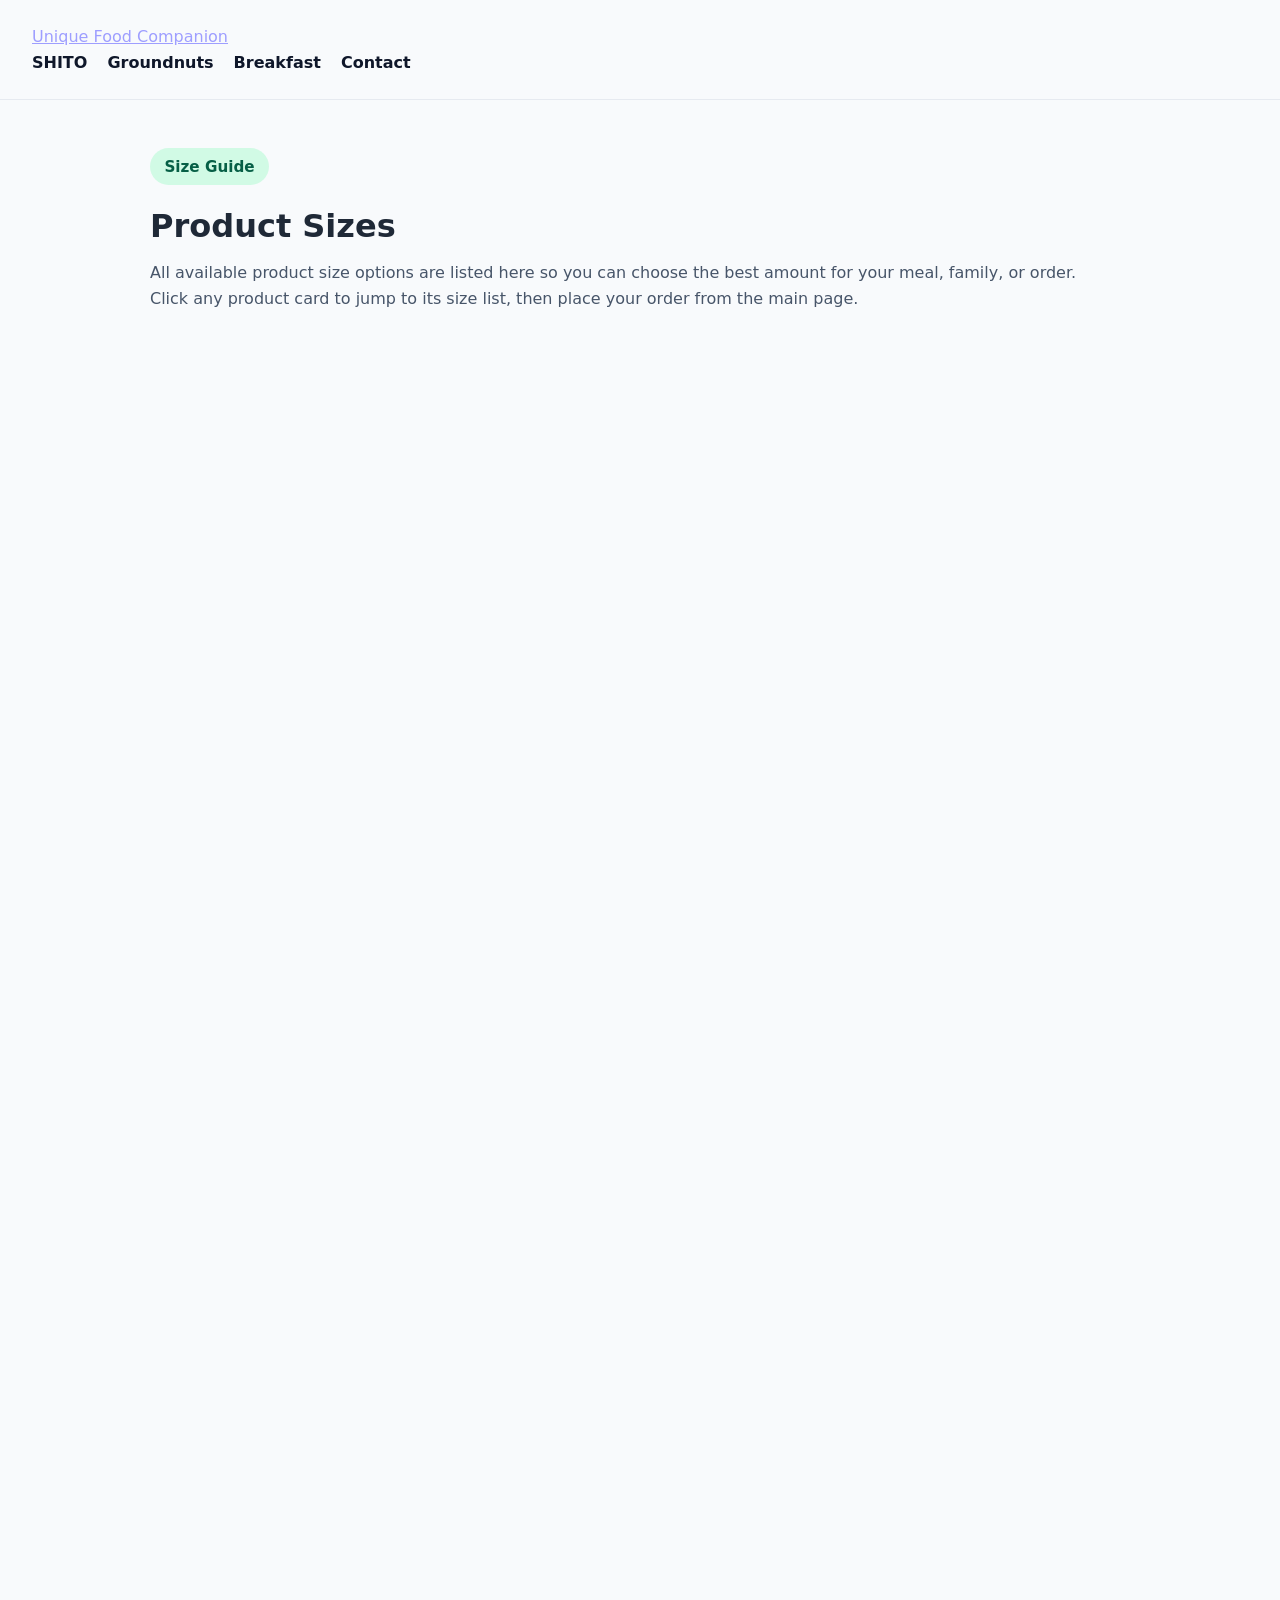
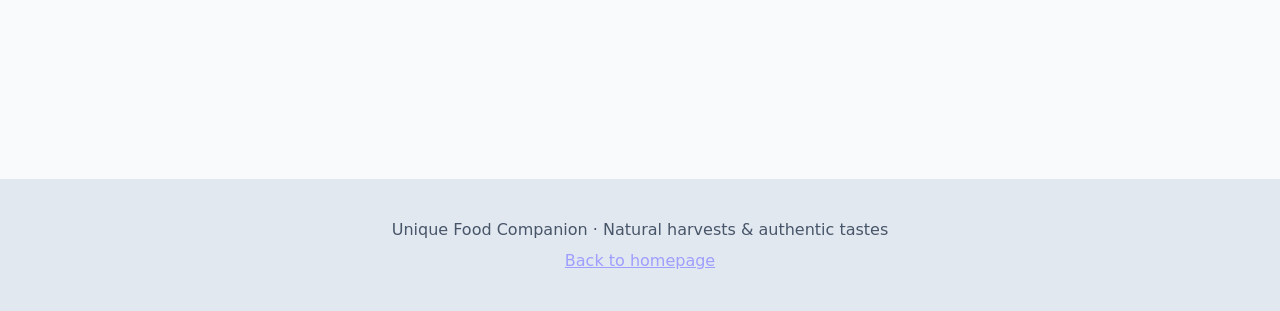
==== sizes.html @ 1713541a "UI: sizes page, background images, category card styles, nav toggle" ====
<!DOCTYPE html>
<html lang="en">
  <head>
    <meta charset="UTF-8" />
    <meta name="viewport" content="width=device-width, initial-scale=1.0" />
    <title>Product Sizes | Unique Food Companion</title>
    <link rel="stylesheet" href="styles.css" />
  </head>
  <body>
    <header class="site-header">
      <div class="header-inner">
        <a class="logo" href="index.html">Unique Food Companion</a>
        <nav class="site-nav">
          <a href="index.html#shito">SHITO</a>
          <a href="index.html#groundnuts">Groundnuts</a>
          <a href="index.html#cereals">Breakfast</a>
          <a href="index.html#contact-order">Contact</a>
        </nav>
      </div>
    </header>

    <main>
      <section class="product-section section-dark">
        <div class="section-header">
          <span class="section-tag">Size Guide</span>
          <h3>Product Sizes</h3>
          <p>All available product size options are listed here so you can choose the best amount for your meal, family, or order.</p>
          <p>Click any product card to jump to its size list, then place your order from the main page.</p>
        </div>

        <div class="product-grid menu-grid">
          <article class="product-card menu-card" id="shito">
            <img src="images/shito.jpeg" alt="Unique SHITO" />
            <div class="product-content">
              <p class="product-eyebrow">Featured</p>
              <h4>Unique SHITO</h4>
              <p>Rich and spicy Ghanaian pepper sauce made from peppers, fish, and savory oil.</p>
              <div class="product-meta">
                <span class="product-price">Glass jar and plastic pack sizes</span>
              </div>
              <div class="size-group">
                <h5>Glass Jar Sizes</h5>
                <ul class="size-list">
                  <li>970g – wholesale price ₵125.00</li>
                  <li>580g – wholesale price ₵70.00</li>
                </ul>
              </div>
              <div class="size-group">
                <h5>Plastic Pack Sizes</h5>
                <ul class="size-list">
                  <li>370g – wholesale price ₵52.00</li>
                  <li>270g – wholesale price ₵36.00</li>
                </ul>
              </div>
              <a class="order-btn" href="index.html#contact-order">Order Now</a>
            </div>
          </article>

          <article class="product-card menu-card" id="rice-mix">
            <img src="https://via.placeholder.com/560x360?text=Rice+Mix" alt="Rice Mix" />
            <div class="product-content">
              <p class="product-eyebrow">Breakfast Blend</p>
              <h4>Rice Mix</h4>
              <p>A balanced rice blend for hearty dishes and everyday meals.</p>
              <div class="product-meta">
                <span class="product-price">Sizes available</span>
              </div>
              <ul class="size-list">
                <li>200g – Small</li>
                <li>400g – Regular</li>
                <li>600g – Family</li>
                <li>800g – Large</li>
                <li>1kg – Bulk</li>
                <li>2kg – Party Pack</li>
              </ul>
              <a class="order-btn" href="index.html#contact-order">Order Now</a>
            </div>
          </article>

          <article class="product-card menu-card" id="maize-mix">
            <img src="https://via.placeholder.com/560x360?text=Maize+Mix" alt="Maize Mix" />
            <div class="product-content">
              <p class="product-eyebrow">Morning Mix</p>
              <h4>Maize Mix</h4>
              <p>Rich maize blend crafted for texture and natural flavor.</p>
              <div class="product-meta">
                <span class="product-price">Sizes available</span>
              </div>
              <ul class="size-list">
                <li>200g – Small</li>
                <li>400g – Regular</li>
                <li>600g – Family</li>
                <li>800g – Large</li>
                <li>1kg – Bulk</li>
                <li>2kg – Party Pack</li>
              </ul>
              <a class="order-btn" href="index.html#contact-order">Order Now</a>
            </div>
          </article>

          <article class="product-card menu-card" id="cereal-mix">
            <img src="https://via.placeholder.com/560x360?text=Cereal+Mix" alt="Cereal Mix" />
            <div class="product-content">
              <p class="product-eyebrow">House Blend</p>
              <h4>Cereal Mix</h4>
              <p>Wholesome cereal mix made for hearty breakfasts and snacks.</p>
              <div class="product-meta">
                <span class="product-price">Sizes available</span>
              </div>
              <ul class="size-list">
                <li>200g – Small</li>
                <li>400g – Regular</li>
                <li>600g – Family</li>
                <li>800g – Large</li>
                <li>1kg – Bulk</li>
                <li>2kg – Party Pack</li>
              </ul>
              <a class="order-btn" href="index.html#contact-order">Order Now</a>
            </div>
          </article>

          <article class="product-card menu-card" id="millet-mix">
            <img src="https://via.placeholder.com/560x360?text=Millet+Mix" alt="Millet Mix" />
            <div class="product-content">
              <p class="product-eyebrow">Gluten-free Mix</p>
              <h4>Millet Mix</h4>
              <p>Gluten-free millet blend for nutritious meals and baking.</p>
              <div class="product-meta">
                <span class="product-price">Sizes available</span>
              </div>
              <ul class="size-list">
                <li>200g – Small</li>
                <li>400g – Regular</li>
                <li>600g – Family</li>
                <li>800g – Large</li>
                <li>1kg – Bulk</li>
                <li>2kg – Party Pack</li>
              </ul>
              <a class="order-btn" href="index.html#contact-order">Order Now</a>
            </div>
          </article>
        </div>
      </section>
    </main>

    <footer class="site-footer">
      <p>Unique Food Companion · Natural harvests &amp; authentic tastes</p>
      <p><a href="index.html">Back to homepage</a></p>
    </footer>
  </body>
</html>
---- styles.css ----
:root {
  color-scheme: dark;
  color: #1f2937;
  background: #f8fafc;
  font-family: Inter, system-ui, -apple-system, BlinkMacSystemFont, "Segoe UI", sans-serif;
  font-size: 16px;
  line-height: 1.6;
}

* {
  box-sizing: border-box;
}

html {
  scroll-behavior: smooth;
}

body {
  margin: 0;
  min-height: 100vh;
}

img {
  display: block;
  width: 100%;
  height: auto;
  border-radius: 1rem;
  animation: fadeIn 0.8s ease forwards;
}

.site-header {
  display: flex;
  align-items: center;
  justify-content: space-between;
  gap: 1rem;
  padding: 1.5rem 2rem;
  position: sticky;
  top: 0;
  background: rgba(248, 250, 252, 0.98);
  backdrop-filter: blur(10px);
  border-bottom: 1px solid rgba(148, 163, 184, 0.18);
  z-index: 10;
}

.brand {
  display: flex;
  align-items: center;
  gap: 0.9rem;
}

.brand-mark {
  display: inline-flex;
  align-items: center;
  justify-content: center;
  width: 3rem;
  height: 3rem;
  border-radius: 55%;
  background: #1f2937;
  color: #f8fafc;
  font-size: 1.35rem;
}

.brand h1 {
  margin: 0;
  font-size: clamp(1.25rem, 1.75vw, 1.75rem);
}

.brand p {
  margin: 0.2rem 0 0;
  color: #475569;
  font-size: 0.95rem;
}

.site-nav {
  display: flex;
  gap: 1.25rem;
  flex-wrap: wrap;
}

.site-nav a {
  color: #0f172a;
  text-decoration: none;
  font-weight: 600;
}

.nav-toggle {
  display: none;
  border: none;
  background: #fbbf24;
  width: 2.8rem;
  height: 2.8rem;
  padding: 0.35rem;
  cursor: pointer;
  align-items: center;
  justify-content: center;
  border-radius: 0.5rem;
  box-shadow: 0 6px 18px rgba(15, 23, 42, 0.15);
  transition: transform 0.12s ease, box-shadow 0.12s ease;
  position: relative;
  z-index: 60;
}

.nav-toggle:focus-visible {
  outline: 3px solid rgba(255, 223, 99, 0.55);
  outline-offset: 2px;
}

.nav-toggle span {
  display: block;
  width: 100%;
  height: 2px;
  margin: 4px 0;
  background: #0b1220;
  border-radius: 99px;
  transition: transform 0.2s ease, opacity 0.2s ease;
}

.nav-toggle.open span {
  background: #ffffff;
}

.site-nav.open {
  display: flex;
}

.hero {
  min-height: 75vh;
  padding: 3rem 2rem 4rem;
  display: flex;
  align-items: center;
  max-width: 1200px;
  margin: 0 auto;
  position: relative;
  overflow: hidden;
  background: radial-gradient(circle at top right, rgba(251, 191, 36, 0.16), transparent 28%), linear-gradient(135deg, #111827 0%, #1f2937 38%, #111827 100%);
  color: #f8fafc;
  border-radius: 2rem;
}

.hero-content {
  max-width: 640px;
  z-index: 1;
}

.eyebrow {
  margin: 0 0 1rem;
  font-size: 0.95rem;
  font-weight: 700;
  letter-spacing: 0.18em;
  text-transform: uppercase;
  color: #fbbf24;
}

.hero h2 {
  margin: 0 0 1rem;
  font-size: clamp(2.25rem, 4vw, 4.5rem);
  line-height: 1.05;
}

.hero p {
  margin: 0 0 1.75rem;
  color: rgba(248, 248, 248, 0.88);
  font-size: 1.05rem;
  max-width: 38rem;
}

.hero-actions {
  display: flex;
  flex-wrap: wrap;
  gap: 1rem;
  margin-bottom: 2rem;
}

.primary-btn,
.secondary-btn {
  display: inline-flex;
  align-items: center;
  justify-content: center;
  padding: 0.95rem 1.6rem;
  border-radius: 999px;
  font-weight: 700;
  text-decoration: none;
  transition: transform 0.2s ease, box-shadow 0.2s ease, background-color 0.2s ease;
}

.primary-btn {
  background: #fbbf24;
  color: #111827;
}

.primary-btn:hover {
  transform: translateY(-2px);
  background: #fde047;
}

.secondary-btn {
  background: rgba(255, 255, 255, 0.12);
  color: #f8fafc;
  border: 1px solid rgba(255, 255, 255, 0.18);
}

.secondary-btn:hover {
  transform: translateY(-2px);
  background: rgba(255, 255, 255, 0.18);
}

.hero-features {
  display: grid;
  grid-template-columns: repeat(3, minmax(0, 1fr));
  gap: 1rem;
  list-style: none;
  padding: 0;
  margin: 0;
}

.hero-features li {
  background: rgba(255, 255, 255, 0.08);
  border: 1px solid rgba(255, 255, 255, 0.12);
  border-radius: 1rem;
  padding: 1rem 1.25rem;
  color: #f8fafc;
  font-size: 0.95rem;
}

.category-preview {
  padding: 3rem 2rem;
  max-width: 1200px;
  margin: 0 auto;
}

.category-preview .section-header {
  margin-bottom: 2rem;
}

.category-grid {
  display: grid;
  gap: 1.5rem;
  grid-template-columns: repeat(auto-fit, minmax(260px, 1fr));
}

/* Make all category cards align to the same height and layout */
.category-grid {
  align-items: stretch;
}

.category-card {
  min-height: 280px;
  display: flex;
  flex-direction: column;
}

@media (min-width: 1100px) {
  .category-card { min-height: 320px; }
}

.category-card {
  padding: 1.75rem;
  background: #f8fafc;
  border-radius: 1.5rem;
  box-shadow: 0 20px 55px rgba(15, 23, 42, 0.08);
  display: flex;
  flex-direction: column;
  gap: 1rem;
}

.category-card h4 {
  margin: 0;
  font-size: 1.25rem;
  color: #111827;
}

.category-card p {
  margin: 0;
  color: #475569;
}

.category-card a {
  margin-top: auto;
  color: #fbbf24;
  font-weight: 700;
  text-decoration: none;
}

.category-card a:hover {
  text-decoration: underline;
}

.section-dark {
  background: #111827;
}

#cereals.section-dark {
  background: radial-gradient(circle at top left, #1f2937 0%, #111827 40%, #0f172a 100%);
  color: #f8fafc;
}

#shito.section-dark {
  background: radial-gradient(circle at top left, #fde047 0%, #f59e0b 25%, #000000 44%, #111827 100%);
  color: #f8fafc;
}

#groundnuts .product-card {
  background: rgba(255, 255, 255, 0.92);
}

#groundnuts .section-header h3,
#groundnuts .section-header p,
#groundnuts .section-tag {
  color: #f8fafc;
}

#groundnuts .product-grid {
  position: relative;
  z-index: 1;
}

#shito .product-card,
#cereals .product-card {
  background: rgba(255, 255, 255, 0.95);
}

.product-section {
  padding: 3rem 2rem;
  opacity: 0;
  transform: translateY(30px);
  transition: opacity 0.8s ease, transform 0.8s ease;
}

.product-section.revealed {
  opacity: 1;
  transform: translateY(0);
}

.product-card {
  opacity: 0;
  transform: translateY(20px);
  transition: opacity 0.8s ease, transform 0.8s ease;
}

.product-card.revealed {
  opacity: 1;
  transform: translateY(0);
}

.contact-section {
  opacity: 0;
  transform: translateY(30px);
  transition: opacity 0.8s ease, transform 0.8s ease;
}

.contact-section.revealed {
  opacity: 1;
  transform: translateY(0);
}

.section-dark {
  background: #f8fafc;
}

#shito.section-dark {
  background-image: linear-gradient(rgba(17,24,39,0.6), rgba(17,24,39,0.6)), url("images/shito.jpeg");
  background-size: cover;
  background-position: center;
  background-repeat: no-repeat;
  color: #f8fafc;
}

#cereals.section-dark {
  background-image: linear-gradient(rgba(17, 24, 39, 0.7), rgba(17, 24, 39, 0.7)), url("images/daily-break-fast.jpeg");
  background-size: cover;
  background-position: center;
  background-repeat: no-repeat;
  color: #f8fafc;
}

#groundnuts.section-light {
  background-image: linear-gradient(rgba(180, 111, 43, 0.75), rgba(64, 34, 21, 0.75)), url("images/grountnut.jpeg");
  background-size: cover;
  background-position: center;
  background-repeat: no-repeat;
  color: #f8fafc;
}

#groundnuts .section-header h3,
#groundnuts .section-header p,
#groundnuts .section-tag {
  color: #f8fafc;
}

#groundnuts .product-card {
  background: rgba(255, 249, 241, 0.96);
}

#shito .section-header h3,
#shito .section-header p,
#shito .section-tag {
  color: #f8fafc;
}

#shito .section-tag {
  background: rgba(255, 221, 89, 0.2);
  color: #fbbf24;
}

#shito .product-card {
  background: rgba(255, 255, 255, 0.96);
}

#shito .section-summary {
  max-width: 820px;
  margin-top: 1rem;
  padding: 1rem 1.2rem;
  border-radius: 1rem;
  background: rgba(248, 250, 252, 0.18);
  border: 1px solid rgba(248, 250, 252, 0.3);
}

#shito .section-summary p {
  margin: 0.8rem 0;
  line-height: 1.7;
}

.section-light {
  background: #ffffff;
}

.section-header {
  max-width: 980px;
  margin: 0 auto 2rem;
}

.section-tag {
  display: inline-flex;
  padding: 0.4rem 0.9rem;
  border-radius: 999px;
  background: #d1fae5;
  color: #065f46;
  font-size: 0.95rem;
  font-weight: 700;
}

.section-header h3 {
  margin: 1rem 0 0.5rem;
  font-size: clamp(1.75rem, 2.5vw, 2.5rem);
}

.section-header p {
  margin: 0;
  color: #475569;
}

.product-grid {
  display: grid;
  gap: 1.75rem;
  grid-template-columns: repeat(auto-fit, minmax(280px, 1fr));
  max-width: 1200px;
  margin: 0 auto;
}

.product-card:nth-child(1) { transition-delay: 0.1s; }
.product-card:nth-child(2) { transition-delay: 0.2s; }
.product-card:nth-child(3) { transition-delay: 0.3s; }
.product-card:nth-child(4) { transition-delay: 0.4s; }

.product-card {
  display: grid;
  gap: 1rem;
  padding: 1rem;
  border-radius: 1.25rem;
  background: #ffffff;
  box-shadow: 0 22px 70px rgba(15, 23, 42, 0.08);
  transition: transform 0.25s ease, box-shadow 0.25s ease;
}

.product-card.menu-card {
  display: grid;
  grid-template-columns: 1.2fr 1.4fr;
  gap: 1.5rem;
  padding: 1.5rem;
  border-radius: 1.75rem;
}

.product-card.menu-card img {
  border-radius: 1.5rem;
  max-height: 280px;
  object-fit: cover;
}

.menu-grid {
  grid-template-columns: repeat(auto-fit, minmax(320px, 1fr));
}

.product-card:hover {
  transform: translateY(-4px);
  box-shadow: 0 28px 90px rgba(15, 23, 42, 0.12);
}

.product-eyebrow {
  margin: 0 0 0.75rem;
  font-size: 0.85rem;
  font-weight: 700;
  text-transform: uppercase;
  letter-spacing: 0.14em;
  color: #f59e0b;
}

.product-content h4 {
  margin: 0;
  font-size: 1.4rem;
}

.product-content p {
  margin: 0.75rem 0 0;
  color: #64748b;
}

.order-btn {
  display: inline-flex;
  align-items: center;
  justify-content: center;
  padding: 0.95rem 1.5rem;
  border-radius: 999px;
  background: #fbbf24;
  color: #111827;
  text-decoration: none;
  font-weight: 700;
  margin-top: 1.25rem;
  transition: transform 0.2s ease, background-color 0.2s ease;
}

.order-btn:hover {
  background: #fde047;
  transform: translateY(-2px);
}

.size-link-btn {
  display: inline-flex;
  align-items: center;
  justify-content: center;
  padding: 0.95rem 1.5rem;
  border-radius: 999px;
  background: #111827;
  color: #f8fafc;
  text-decoration: none;
  font-weight: 700;
  margin-top: 1rem;
  transition: transform 0.2s ease, background-color 0.2s ease;
}

.size-link-btn:hover {
  background: #334155;
  transform: translateY(-2px);
}

.product-meta {
  margin-top: 1rem;
  display: flex;
  flex-direction: column;
  gap: 0.35rem;
}

.product-price,
.product-image-note {
  font-size: 0.95rem;
  color: #334155;
}

.product-image-note {
  color: #64748b;
}

.size-list {
  margin: 1rem 0 0;
  padding-left: 1.25rem;
  color: #334155;
}

.size-list li {
  margin: 0.5rem 0;
}

.site-footer {
  padding: 2rem;
  text-align: center;
  color: #475569;
  background: #e2e8f0;
}

.site-footer p {
  margin: 0.35rem 0;
}

.contact-section {
  padding: 3rem 2rem;
  background: linear-gradient(135deg, #1f2937 0%, #111827 100%);
  color: #f8fafc;
}

.contact-container {
  max-width: 1200px;
  margin: 0 auto;
}

.contact-content h2 {
  font-size: clamp(1.75rem, 2.5vw, 2.5rem);
  margin: 0 0 1rem;
  color: #f8fafc;
}

.contact-content > p {
  color: #cbd5e1;
  margin: 0 0 2rem;
}

.contact-grid {
  display: grid;
  grid-template-columns: repeat(auto-fit, minmax(250px, 1fr));
  gap: 2rem;
  margin-bottom: 3rem;
}

.contact-block {
  padding: 1.5rem;
  background: rgba(255, 255, 255, 0.08);
  border-radius: 1rem;
  border: 1px solid rgba(255, 255, 255, 0.15);
}

.contact-block h3 {
  margin: 0 0 0.75rem;
  font-size: 1.1rem;
  color: #fbbf24;
}

.contact-block p {
  margin: 0;
}

.phone-links {
  margin-bottom: 1rem;
}

.phone-links p {
  margin: 0.35rem 0;
}

.phone-links a {
  display: inline-block;
  color: #fbbf24;
  text-decoration: none;
  transition: color 0.2s ease;
}

.phone-links a:hover {
  color: #fde047;
  text-decoration: underline;
}

.whatsapp-btn {
  display: inline-flex;
  align-items: center;
  gap: 0.5rem;
  padding: 0.6rem 1rem;
  background: #25d366;
  color: #ffffff;
  text-decoration: none;
  border-radius: 0.5rem;
  font-weight: 600;
  transition: background-color 0.2s ease, transform 0.2s ease;
  margin-top: 0.5rem;
}

.whatsapp-btn:hover {
  background: #20ba5a;
  transform: scale(1.05);
  text-decoration: none;
}

.whatsapp-btn svg {
  width: 20px;
  height: 20px;
}

.contact-block a {
  color: #fbbf24;
  text-decoration: none;
  transition: color 0.2s ease;
}

.contact-block a:hover {
  color: #fde047;
  text-decoration: underline;
}

.order-form {
  background: rgba(255, 255, 255, 0.1);
  padding: 2rem;
  border-radius: 1rem;
  max-width: 600px;
  margin: 0 auto;
}

.form-group {
  margin-bottom: 1.5rem;
}

.form-group label {
  display: block;
  margin-bottom: 0.5rem;
  font-weight: 600;
  color: #f8fafc;
}

.form-group input,
.form-group select,
.form-group textarea {
  width: 100%;
  padding: 0.75rem;
  border: 1px solid rgba(255, 255, 255, 0.25);
  border-radius: 0.5rem;
  background: rgba(255, 255, 255, 0.08);
  color: #f8fafc;
  font-family: inherit;
  font-size: 1rem;
  transition: border-color 0.2s ease, background-color 0.2s ease;
}

.form-group input:focus,
.form-group select:focus,
.form-group textarea:focus {
  outline: none;
  border-color: #fbbf24;
  background: rgba(255, 255, 255, 0.12);
}

.form-group input::placeholder {
  color: #94a3b8;
}

.submit-btn {
  width: 100%;
  padding: 0.9rem;
  background: #fbbf24;
  color: #111827;
  border: none;
  border-radius: 0.5rem;
  font-weight: 700;
  font-size: 1rem;
  cursor: pointer;
  transition: background-color 0.2s ease, transform 0.2s ease;
}

.submit-btn:hover {
  background: #fde047;
  transform: scale(1.01);
}

.submit-btn:active {
  transform: scale(0.98);
}

@media (max-width: 720px) {
  .contact-section {
    padding: 2rem 1rem;
  }

  .contact-grid {
    gap: 1rem;
  }

  .order-form {
    padding: 1.5rem;
  }
}

@media (max-width: 720px) {
  .site-header {
    flex-direction: column;
    align-items: stretch;
    gap: 1rem;
    padding: 1rem 1rem;
  }

  .nav-toggle {
    display: inline-flex;
  }

  .site-nav {
    position: fixed;
    top: 0;
    left: 0;
    width: min(280px, 85vw);
    height: 100vh;
    display: flex;
    flex-direction: column;
    gap: 0.75rem;
    padding: 1.5rem 1rem;
    border-radius: 0 1rem 1rem 0;
    background: rgba(248, 250, 252, 0.98);
    box-shadow: 12px 0 40px rgba(15, 23, 42, 0.15);
    transform: translateX(-110%);
    transition: transform 0.3s ease;
    z-index: 50;
  }

  .site-nav.open {
    transform: translateX(0);
  }

  .site-nav a {
    width: 100%;
    text-align: left;
    padding: 0.85rem 1rem;
    border-radius: 0.75rem;
    background: #ffffff;
    color: #0f172a;
    box-shadow: 0 10px 30px rgba(15, 23, 42, 0.05);
  }

  .site-nav a:hover {
    background: #f8fafc;
  }

  .hero {
    padding: 3rem 1rem 1.5rem;
  }

  .hero-content {
    max-width: 100%;
  }

  .hero-features {
    grid-template-columns: 1fr;
  }


/* SHITO category card background */
.category-card.shito-card {
  background: linear-gradient(rgba(6,10,15,0.72), rgba(6,10,15,0.72)), url("images/shito.jpeg");
  background-size: cover;
  background-position: center;
  background-repeat: no-repeat;
  color: #f8fafc;
  padding: 1.75rem;
  border-radius: 1.5rem;
  box-shadow: 0 18px 50px rgba(15, 23, 42, 0.06);
  position: relative;
  overflow: hidden;
}

.category-card.shito-card h4,
.category-card.shito-card p,
.category-card.shito-card a {
  color: #f8fafc;
}

.shito-card__img,
.groundnut-card__img,
.breakfast-card__img {
  position: absolute;
  inset: 0;
  width: 100%;
  height: 100%;
  object-fit: cover;
  object-position: center;
  opacity: 0.18;
  transform: scale(1.04);
  filter: saturate(0.95) contrast(0.95);
  z-index: 0;
}

.category-card.shito-card h4,
.category-card.shito-card p,
.category-card.shito-card .shito-cta,
.category-card.groundnut-card h4,
.category-card.groundnut-card p,
.category-card.groundnut-card .groundnut-cta,
.category-card.breakfast-card h4,
.category-card.breakfast-card p,
.category-card.breakfast-card .breakfast-cta {
  position: relative;
  z-index: 2;
}

.category-card.shito-card a {
  font-weight: 700;
  text-decoration: underline;
  text-underline-offset: 6px;
}

/* SHITO CTA button */
.category-card.shito-card .shito-cta {
  display: inline-flex;
  align-items: center;
  justify-content: center;
  padding: 0.65rem 1rem;
  margin-top: 0.6rem;
  border-radius: 999px;
  background: #fbbf24;
  color: #0b1220;
  text-decoration: none;
  font-weight: 800;
  box-shadow: 0 10px 30px rgba(15,23,42,0.12);
}

.category-card.shito-card .shito-cta:hover {
  background: #feda77;
  transform: translateY(-2px);
}

/* Groundnut category card background image behind text */
.category-card.groundnut-card {
  position: relative;
  overflow: hidden;
  padding: 1.75rem;
  border-radius: 1.5rem;
  box-shadow: 0 20px 55px rgba(15, 23, 42, 0.08);
  background: #f8fafc;
}

.groundnut-card__img {
  position: absolute;
  inset: 0;
  width: 100%;
  height: 100%;
  object-fit: cover;
  opacity: 0.14;
  transform: scale(1.03);
  filter: saturate(0.95) contrast(0.95);
  z-index: 0;
}

.category-card.groundnut-card h4,
.category-card.groundnut-card p,
.category-card.groundnut-card .groundnut-cta {
  position: relative;
  z-index: 2;
  color: #0f172a;
}

.category-card.groundnut-card .groundnut-cta {
  display: inline-flex;
  align-items: center;
  justify-content: center;
  padding: 0.65rem 1rem;
  margin-top: 0.6rem;
  border-radius: 999px;
  background: #fbbf24;
  color: #0b1220;
  text-decoration: none;
  font-weight: 800;
  box-shadow: 0 10px 30px rgba(15,23,42,0.12);
}

.category-card.groundnut-card .groundnut-cta:hover {
  background: #feda77;
  transform: translateY(-2px);
}

/* Breakfast category card background image behind text */
.category-card.breakfast-card {
  position: relative;
  overflow: hidden;
  padding: 1.75rem;
  border-radius: 1.5rem;
  box-shadow: 0 20px 55px rgba(15, 23, 42, 0.08);
  background: #f8fafc;
}

.breakfast-card__img {
  position: absolute;
  inset: 0;
  width: 100%;
  height: 100%;
  object-fit: cover;
  opacity: 0.14;
  transform: scale(1.03);
  filter: saturate(0.95) contrast(0.95);
  z-index: 0;
}

.category-card.breakfast-card h4,
.category-card.breakfast-card p,
.category-card.breakfast-card .breakfast-cta {
  position: relative;
  z-index: 2;
  color: #0f172a;
}

.category-card.breakfast-card .breakfast-cta {
  display: inline-flex;
  align-items: center;
  justify-content: center;
  padding: 0.65rem 1rem;
  margin-top: 0.6rem;
  border-radius: 999px;
  background: #fbbf24;
  color: #0b1220;
  text-decoration: none;
  font-weight: 800;
  box-shadow: 0 10px 30px rgba(15,23,42,0.12);
}

.category-card.breakfast-card .breakfast-cta:hover {
  background: #feda77;
  transform: translateY(-2px);
}
  .product-section {
    padding: 2rem 1rem;
  }

  .section-header {
    margin-bottom: 1.5rem;
  }

  .product-grid {
    gap: 1rem;
  }

  .product-card {
    padding: 0.9rem;
  }

  .section-header h3 {
    font-size: 2rem;
  }

  .product-content h4 {
    font-size: 1.1rem;
  }

  .category-preview {
    padding: 2rem 1rem;
  }

  .product-price,
  .product-image-note,
  .size-list li {
    font-size: 0.95rem;
  }
}

@keyframes fadeIn {
  from { opacity: 0; transform: translateY(10px); }
  to { opacity: 1; transform: translateY(0); }
}

@keyframes slideIn {
  from { opacity: 0; transform: translateY(20px); }
  to { opacity: 1; transform: translateY(0); }
}

.hero,
.product-section,
.site-footer {
  animation: slideIn 0.9s ease forwards;
}

.product-card {
  transition: transform 0.25s ease, box-shadow 0.25s ease, filter 0.25s ease;
}

.product-card:hover {
  transform: translateY(-6px) scale(1.01);
  filter: saturate(1.08);
}

.site-nav a {
  transition: color 0.2s ease;
}

.site-nav a:hover {
  color: #16a34a;
}

.section-header h3,
.section-header p,
.section-tag {
  opacity: 0;
  animation: fadeIn 0.9s ease forwards;
}

.section-header h3 { animation-delay: 0.1s; }
.section-header p { animation-delay: 0.2s; }
.section-tag { animation-delay: 0.05s; }
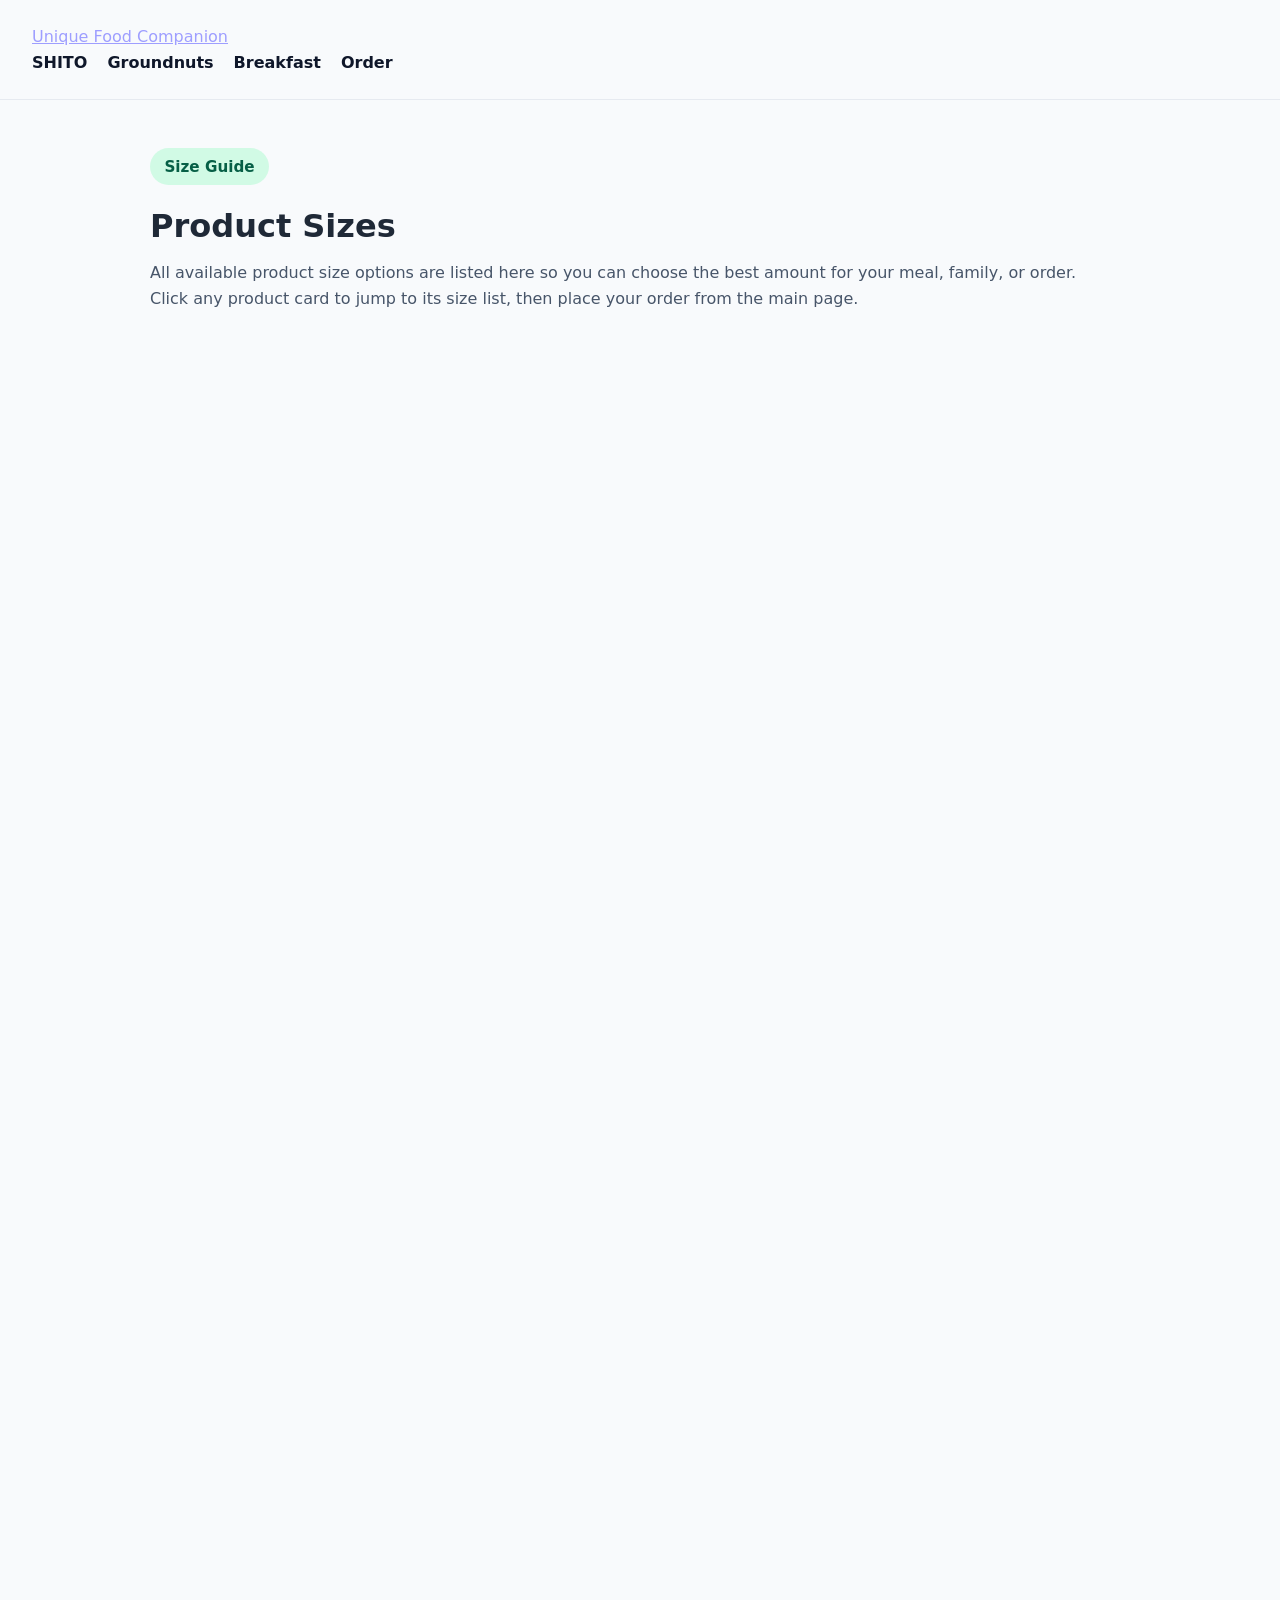
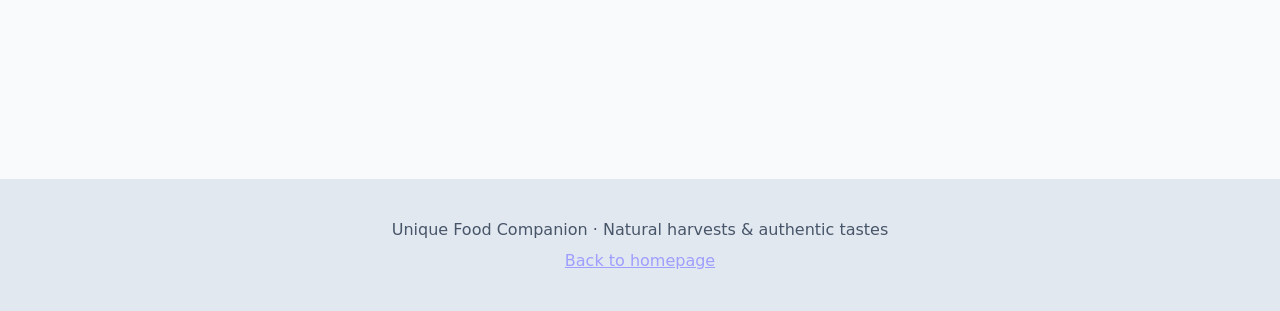
==== commit db7b17c8: "Implement category-aware order modal with filtered product lists" ====
--- a/sizes.html
+++ b/sizes.html
@@ -14,7 +14,7 @@
           <a href="index.html#shito">SHITO</a>
           <a href="index.html#groundnuts">Groundnuts</a>
           <a href="index.html#cereals">Breakfast</a>
-          <a href="index.html#contact-order">Contact</a>
+          <a href="#" class="order-trigger" data-category="all">Order</a>
         </nav>
       </div>
     </header>
@@ -52,16 +52,16 @@
                   <li>270g – wholesale price ₵36.00</li>
                 </ul>
               </div>
-              <a class="order-btn" href="index.html#contact-order">Order Now</a>
-            </div>
-          </article>
-
-          <article class="product-card menu-card" id="rice-mix">
-            <img src="https://via.placeholder.com/560x360?text=Rice+Mix" alt="Rice Mix" />
+              <a class="order-btn order-trigger" href="#" data-category="shito" data-product="Unique SHITO">Order Now</a>
+            </div>
+          </article>
+
+          <article class="product-card menu-card" id="breakfast-blend">
+            <img src="https://via.placeholder.com/560x360?text=Breakfast+Blend" alt="Breakfast Blend" />
             <div class="product-content">
               <p class="product-eyebrow">Breakfast Blend</p>
-              <h4>Rice Mix</h4>
-              <p>A balanced rice blend for hearty dishes and everyday meals.</p>
+              <h4>Breakfast Blend</h4>
+              <p>A balanced mix made for hearty morning meals and family breakfasts.</p>
               <div class="product-meta">
                 <span class="product-price">Sizes available</span>
               </div>
@@ -73,16 +73,16 @@
                 <li>1kg – Bulk</li>
                 <li>2kg – Party Pack</li>
               </ul>
-              <a class="order-btn" href="index.html#contact-order">Order Now</a>
-            </div>
-          </article>
-
-          <article class="product-card menu-card" id="maize-mix">
-            <img src="https://via.placeholder.com/560x360?text=Maize+Mix" alt="Maize Mix" />
+              <a class="order-btn order-trigger" href="#" data-category="breakfast" data-product="Breakfast Blend">Order Now</a>
+            </div>
+          </article>
+
+          <article class="product-card menu-card" id="morning-mix">
+            <img src="https://via.placeholder.com/560x360?text=Morning+Mix" alt="Morning Mix" />
             <div class="product-content">
               <p class="product-eyebrow">Morning Mix</p>
-              <h4>Maize Mix</h4>
-              <p>Rich maize blend crafted for texture and natural flavor.</p>
+              <h4>Morning Mix</h4>
+              <p>Light and energizing blend made for breakfast and quick snacks.</p>
               <div class="product-meta">
                 <span class="product-price">Sizes available</span>
               </div>
@@ -94,16 +94,16 @@
                 <li>1kg – Bulk</li>
                 <li>2kg – Party Pack</li>
               </ul>
-              <a class="order-btn" href="index.html#contact-order">Order Now</a>
-            </div>
-          </article>
-
-          <article class="product-card menu-card" id="cereal-mix">
-            <img src="https://via.placeholder.com/560x360?text=Cereal+Mix" alt="Cereal Mix" />
+              <a class="order-btn order-trigger" href="#" data-category="breakfast" data-product="Morning Mix">Order Now</a>
+            </div>
+          </article>
+
+          <article class="product-card menu-card" id="house-blend">
+            <img src="https://via.placeholder.com/560x360?text=House+Blend" alt="House Blend" />
             <div class="product-content">
               <p class="product-eyebrow">House Blend</p>
-              <h4>Cereal Mix</h4>
-              <p>Wholesome cereal mix made for hearty breakfasts and snacks.</p>
+              <h4>House Blend</h4>
+              <p>Rich and nourishing blend made for larger family breakfasts.</p>
               <div class="product-meta">
                 <span class="product-price">Sizes available</span>
               </div>
@@ -115,37 +115,156 @@
                 <li>1kg – Bulk</li>
                 <li>2kg – Party Pack</li>
               </ul>
-              <a class="order-btn" href="index.html#contact-order">Order Now</a>
-            </div>
-          </article>
-
-          <article class="product-card menu-card" id="millet-mix">
-            <img src="https://via.placeholder.com/560x360?text=Millet+Mix" alt="Millet Mix" />
-            <div class="product-content">
-              <p class="product-eyebrow">Gluten-free Mix</p>
-              <h4>Millet Mix</h4>
-              <p>Gluten-free millet blend for nutritious meals and baking.</p>
-              <div class="product-meta">
-                <span class="product-price">Sizes available</span>
-              </div>
-              <ul class="size-list">
-                <li>200g – Small</li>
-                <li>400g – Regular</li>
-                <li>600g – Family</li>
-                <li>800g – Large</li>
-                <li>1kg – Bulk</li>
-                <li>2kg – Party Pack</li>
-              </ul>
-              <a class="order-btn" href="index.html#contact-order">Order Now</a>
+              <a class="order-btn order-trigger" href="#" data-category="breakfast" data-product="House Blend">Order Now</a>
             </div>
           </article>
         </div>
       </section>
     </main>
+
+    <div class="order-modal-overlay" id="orderModalOverlay" aria-hidden="true">
+      <div class="order-modal" role="dialog" aria-modal="true" aria-labelledby="orderModalTitle">
+        <button type="button" class="order-modal-close" id="orderModalClose" aria-label="Close order form">×</button>
+        <div class="order-modal-header">
+          <span class="section-tag">Quick Order</span>
+          <h2 id="orderModalTitle">Send your order to WhatsApp</h2>
+          <p class="modal-subtitle">Enter your details and continue directly to WhatsApp with a ready-made message.</p>
+        </div>
+        <form class="order-form" id="modalOrderForm">
+          <div class="order-summary">
+            <p><strong>You are ordering:</strong> <span id="modalProductName">Unique SHITO</span></p>
+          </div>
+          <div class="form-group">
+            <label for="modalProduct">Product</label>
+            <select id="modalProduct" name="product" required>
+              <option value="">-- Select product --</option>
+            </select>
+          </div>
+          <div class="form-group">
+            <label for="modalQuantity">Quantity</label>
+            <input type="number" id="modalQuantity" name="quantity" min="1" value="1" required />
+          </div>
+          <div class="form-group">
+            <label for="modalName">Full Name</label>
+            <input type="text" id="modalName" name="name" required />
+          </div>
+          <div class="form-group">
+            <label for="modalPhone">Phone Number</label>
+            <input type="tel" id="modalPhone" name="phone" required />
+          </div>
+          <div class="form-group">
+            <label for="modalAddress">Delivery Location / Address</label>
+            <input type="text" id="modalAddress" name="address" required />
+          </div>
+          <div class="form-group">
+            <label for="modalNotes">Additional Notes</label>
+            <textarea id="modalNotes" name="notes" rows="4" placeholder="Optional notes, delivery preferences, etc."></textarea>
+          </div>
+          <button type="submit" class="submit-btn">Send to WhatsApp</button>
+        </form>
+      </div>
+    </div>
 
     <footer class="site-footer">
       <p>Unique Food Companion · Natural harvests &amp; authentic tastes</p>
       <p><a href="index.html">Back to homepage</a></p>
     </footer>
+    <script>
+      (function() {
+        const orderButtons = document.querySelectorAll('.order-trigger');
+        const overlay = document.getElementById('orderModalOverlay');
+        const closeBtn = document.getElementById('orderModalClose');
+        const modalProductName = document.getElementById('modalProductName');
+        const modalProduct = document.getElementById('modalProduct');
+        const quantityInput = document.getElementById('modalQuantity');
+        const nameInput = document.getElementById('modalName');
+        const phoneInput = document.getElementById('modalPhone');
+        const addressInput = document.getElementById('modalAddress');
+        const notesInput = document.getElementById('modalNotes');
+        const form = document.getElementById('modalOrderForm');
+
+        const productGroups = {
+          all: [
+            'Unique SHITO',
+            'Unique Crispy Groundnut',
+            'Breakfast Blend',
+            'Morning Mix',
+            'House Blend',
+          ],
+          shito: ['Unique SHITO'],
+          groundnuts: ['Unique Crispy Groundnut'],
+          breakfast: ['Breakfast Blend', 'Morning Mix', 'House Blend'],
+        };
+
+        const fillProductOptions = (category, selectedProduct) => {
+          const optionList = productGroups[category] || productGroups.all;
+          modalProduct.innerHTML = '<option value="">-- Select product --</option>';
+          optionList.forEach((productName) => {
+            const option = document.createElement('option');
+            option.value = productName;
+            option.textContent = productName;
+            modalProduct.appendChild(option);
+          });
+
+          if (selectedProduct && optionList.includes(selectedProduct)) {
+            modalProduct.value = selectedProduct;
+          } else if (optionList.length === 1) {
+            modalProduct.value = optionList[0];
+          } else {
+            modalProduct.value = '';
+          }
+        };
+
+        const updateProductSummary = () => {
+          modalProductName.textContent = modalProduct.value || 'Choose a product';
+        };
+
+        const openModal = (category, product) => {
+          fillProductOptions(category, product);
+          updateProductSummary();
+          overlay.classList.add('open');
+          overlay.setAttribute('aria-hidden', 'false');
+          nameInput.focus();
+        };
+
+        const closeModal = () => {
+          overlay.classList.remove('open');
+          overlay.setAttribute('aria-hidden', 'true');
+        };
+
+        orderButtons.forEach(button => {
+          button.addEventListener('click', (event) => {
+            event.preventDefault();
+            const category = button.dataset.category || 'all';
+            const product = button.dataset.product || '';
+            openModal(category, product);
+          });
+        });
+
+        closeBtn.addEventListener('click', closeModal);
+        overlay.addEventListener('click', (event) => {
+          if (event.target === overlay) {
+            closeModal();
+          }
+        });
+
+        modalProduct.addEventListener('change', updateProductSummary);
+
+        form.addEventListener('submit', (event) => {
+          event.preventDefault();
+          const product = modalProduct.value.trim();
+          const quantity = quantityInput.value.trim();
+          const name = nameInput.value.trim();
+          const phone = phoneInput.value.trim();
+          const address = addressInput.value.trim();
+          const notes = notesInput.value.trim() || 'None';
+
+          const whatsappMessage = `Hello, I would like to order:\n\nProduct: ${product}\nQuantity: ${quantity}\n\nCustomer Details:\nName: ${name}\nPhone: ${phone}\nDelivery Address: ${address}\n\nAdditional Notes:\n${notes}`;
+          const encoded = encodeURIComponent(whatsappMessage);
+          const phoneNumber = '233244787804';
+          window.location.href = `https://wa.me/${phoneNumber}?text=${encoded}`;
+        });
+      })();
+    </script>
   </body>
 </html>
--- a/styles.css
+++ b/styles.css
@@ -758,6 +758,96 @@
 .submit-btn:active {
   transform: scale(0.98);
 }
+
+.order-modal-overlay {
+  position: fixed;
+  inset: 0;
+  background: rgba(15, 23, 42, 0.72);
+  display: none;
+  align-items: center;
+  justify-content: center;
+  padding: 1.5rem;
+  z-index: 1000;
+}
+
+.order-modal-overlay.open {
+  display: flex;
+}
+
+.order-modal {
+  width: min(100%, 560px);
+  max-height: calc(100vh - 3rem);
+  overflow: auto;
+  background: #f8fafc;
+  border-radius: 1.75rem;
+  padding: 2rem;
+  box-shadow: 0 30px 90px rgba(15, 23, 42, 0.24);
+  position: relative;
+}
+
+.order-modal-header {
+  margin-bottom: 1.5rem;
+}
+
+.order-modal-header h2 {
+  margin: 0.55rem 0 0;
+  font-size: clamp(1.75rem, 2.3vw, 2.4rem);
+  color: #111827;
+}
+
+.modal-subtitle {
+  margin: 0.65rem 0 0;
+  color: #475569;
+  line-height: 1.7;
+}
+
+.order-modal-close {
+  position: absolute;
+  top: 1rem;
+  right: 1rem;
+  border: none;
+  background: transparent;
+  color: #475569;
+  font-size: 1.65rem;
+  cursor: pointer;
+}
+
+.order-modal-close:hover {
+  color: #111827;
+}
+
+.order-summary {
+  margin-bottom: 1.5rem;
+  padding: 1rem 1.15rem;
+  background: #eef2ff;
+  color: #0f172a;
+  border-radius: 1rem;
+  border: 1px solid #dbeafe;
+}
+
+.order-modal .form-group label {
+  color: #0f172a;
+}
+
+.order-modal .form-group input,
+.order-modal .form-group select,
+.order-modal .form-group textarea {
+  background: #ffffff;
+  border: 1px solid #cbd5e1;
+  color: #0f172a;
+}
+
+.order-modal .submit-btn {
+  width: 100%;
+}
+
+@media (max-width: 640px) {
+  .order-modal {
+    max-height: calc(100vh - 2rem);
+    padding: 1.25rem;
+  }
+}
+
 
 @media (max-width: 720px) {
   .contact-section {
